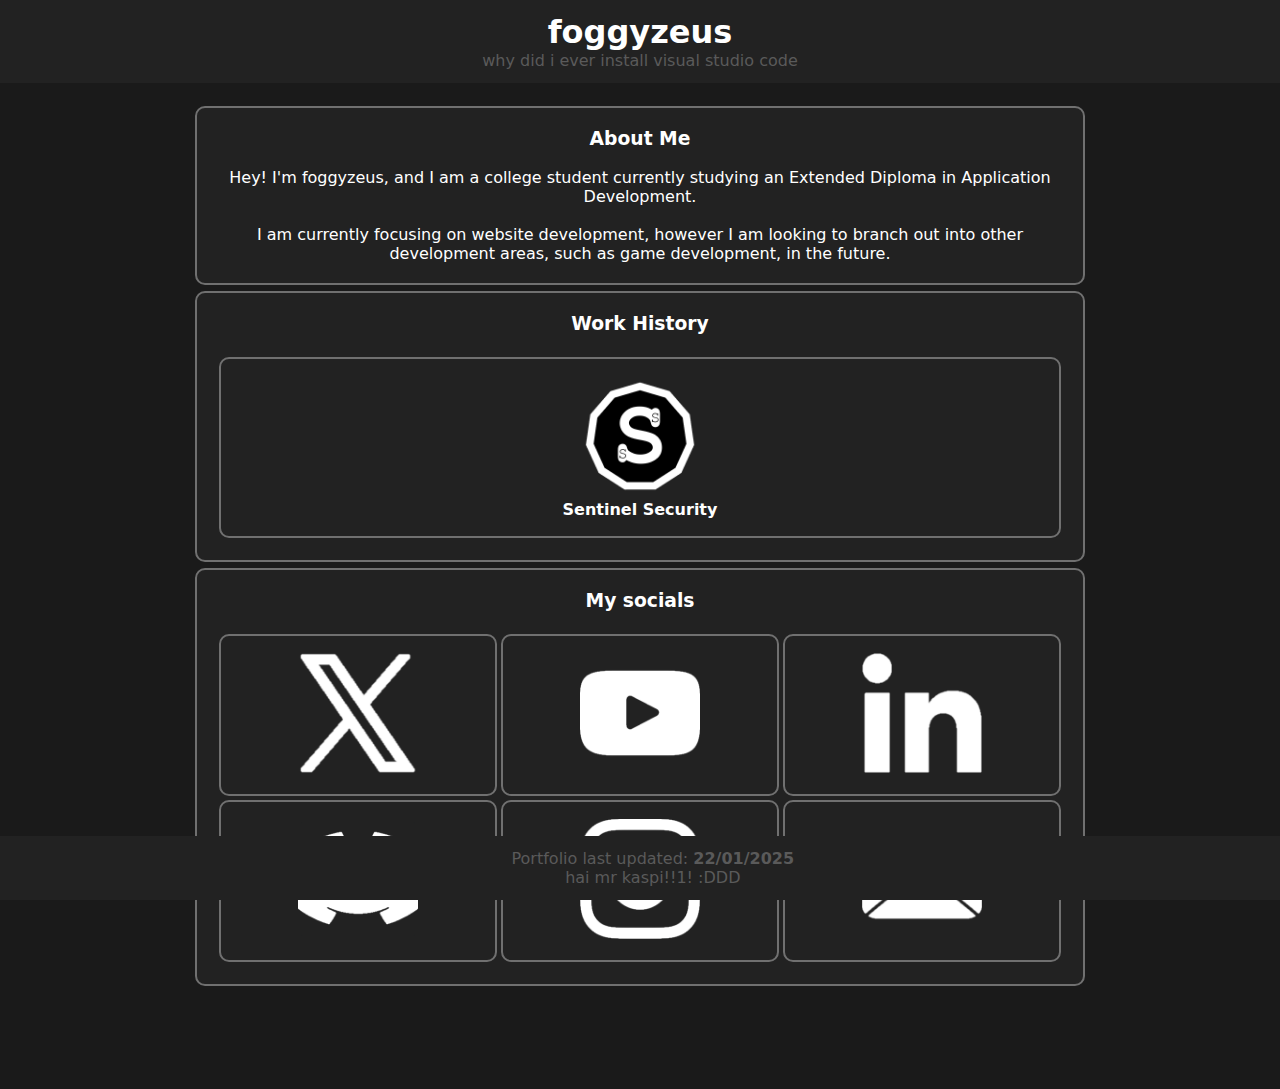
==== index.html @ 12165d02 "Merge branch 'main' of https://github.com/foggyzeus/foggyzeus.github.io" ====
<!DOCTYPE html>
<html lang="en">

<head>
  <meta charset="UTF-8" />
  <meta name="viewport" content="width=device-width, initial-scale=1.0" />
  <title>@foggyzeus - A portfolio</title>
  <link rel="stylesheet" href="/styles.css" />
  <link rel="icon" href="/media/me.png">
  <meta property="og:title" content="foggyzeus - a portfolio">
  <meta property="og:image" content="https://portfolio.foggyzeus.com/media/me.png">
  <meta property="og:type" content="article">
  <meta property="og:description" content="WHY DID I INSTALL AND OPEN VISUAL STUDIO CODE I REGRET IT SO MUCH THIS THING IS A GENUINE PAIN TO HUMANITY AND SHOULD BE SHOT AND KILLED IN THE STREET">
  <meta property="og:url" content="https://portfolio.foggyzeus.com">
  <meta property="og:header" content="why did i make this"

</head>

<body>
  <nav class="navBar">
    <h1>foggyzeus</h1>
    <p style="color: rgb(90, 90, 90);">
      why did i ever install visual studio code
    </p>
  </nav>

  <div class="break"></div>

  <div class="body">
    <div class="box">
      <h3>About Me</h3>
      <p>
        <br />Hey! I'm foggyzeus, and I am a college student currently
        studying an Extended Diploma in Application Development.<br /><br />I
        am currently focusing on website development, however I am looking to
        branch out into other development areas, such as game development, in
        the future.
      </p>
    </div>
    <!-- Work History -->
    <div class="box">
      <h3>Work History<br /><br /></h3>
      <div class="innerBox">
        <!-- Sentinel Security -->
        <div class="cardS">
          <a
            class="clickyLink" href="https://www.dysfunction.tech/example-site/">
          <img src="/media/SSSLogo.png" style="width: 15%; margin-left: auto; margin-right: auto" /><br /><b>Sentinel Security</b></a>
        </div>

        <!-- PlaceholderCard -->

        <!-- <div class="cardS">
            <a class="clickyLink"
            href="https://pluh!.com/foggyzeus" target="_blank">
            <img
              src="/media/pluh!.png"
              style="width: 50%; margin-left: auto; margin-right: auto"
            /><br /><b>pluh!</b></a
            >
          </div> -->
      </div>
    </div>
    <div class="box">
      <h3>My socials<br /><br /></h3>
      <div class="innerBox">
        <!-- Twitter -->
        <div class="cardS">
          <a class="clickyLink" href="https://x.com/foggyzeus" target="_blank">
            <img src="/media/twitter.png" style="width: 50%; margin-left: auto; margin-right: auto" /><br /></a>
        </div>
        <!-- YouTube -->
        <div class="cardS">
          <a class="clickyLink" href="https://youtube.com/@foggyzeus" target="_blank">
            <img src="/media/youtube.png"
              style="width: 50%; margin-left: auto; margin-right: auto" /><br /></a>
        </div>
        <!-- LinkedIn -->
        <div class="cardS">
          <a class="clickyLink" href="https://www.linkedin.com/in/james-parkhurst/" target="_blank">
            <img src="/media/linkedin.png"
              style="width: 50%; margin-left: auto; margin-right: auto" /><br /></a>
        </div>
      </div>
      <div class="innerBox">
        <!-- Discord -->
        <div class="cardS">
          <a class="clickyLink" href="https://discord.com/users/971800495259795496" target="_blank">
            <img src="/media/discord.png"
              style="width: 50%; margin-left: auto; margin-right: auto" /><br /></a>
        </div>
        <!-- Instagram -->
        <div class="cardS">
          <a class="clickyLink" href="https://instagram.com/foggyzeus" target="_blank">
            <img src="/media/insta.png"
              style="width: 50%; margin-left: auto; margin-right: auto" /><br /></a>
        </div>
        <!-- Email -->
        <div class="cardS">
          <a class="clickyLink" href="mailto:contact@foggyzeus.com" target="_blank">
            <img src="/media/email.png"
              style="width: 50%; margin-left: auto; margin-right: auto" /><br /></a>
        </div>
      </div>
    </div>
  </div>

  <div class="footerbreak"></div>

  <footer class="siteFooter">
    Portfolio last updated: <b>22/01/2025</b><br>hai mr kaspi!!1! :DDD
  </footer>
</body>

</html>
---- styles.css ----
* {
  margin: 0;
  font-family:system-ui, -apple-system, BlinkMacSystemFont, 'Segoe UI', Roboto, Oxygen, Ubuntu, Cantarell, 'Open Sans', 'Helvetica Neue', sans-serif;
}

a {
  text-decoration: none;
}

body {
  background-color: rgb(26, 26, 26);
  color: white;
}



.break {
  height: 20px;
}

.navBar {
  background-color: rgb(34, 34, 34);
  color: white;
  padding: 1%;
  text-align: center;
}

.body {
  margin-left: auto;
  margin-right: auto;
  display: flex;
  flex-wrap: wrap;
  width: 70%;
  box-sizing: border-box;
  align-items: center;
}

.box {
  color: white;
  width: 100%;
  margin: 3px;
  flex-grow: 1;
  text-align: center;
  border: rgb(112, 112, 112) solid 2px;
  border-radius: 10px;
  padding: 20px 20px;
  flex-direction: row;
  justify-content: center;
  background-color: rgb(34, 34, 34);
  transition: 0.25s;
}

.box:hover{
  transform:scale(1.01);
}

.innerBox {
  color: white;
  width: 100%;
  flex-grow: 1;
  text-align: center;
  border-radius: 10px;
  display: flex;
  flex-direction: row;
  justify-content: center;
  transition: 0.25s;
}

.cardS {
  color: white;
  width: 15%;
  margin: 2px;
  flex-grow: 1;
  text-align: center;
  border: rgb(112, 112, 112) solid 2px;
  border-radius: 10px;
  padding: 2% 2%;
  display: flex;
  flex-direction: column;
  justify-content:center;
  background-color: rgb(34, 34, 34);
  transition: 0.25s;
}

.cardS:hover{
  transform: scale(1.02);
  background-color: rgb(59, 59, 59);
}

.clickyLink {
  color: rgb(255, 255, 255);
  text-decoration: none;
  transition: 0.25s;
}

.clickyLink:hover {
  text-decoration: underline solid;
}

.siteFooter {
  position: fixed;
  text-decoration: none;
  bottom: 0;
  width: 100%;
  background-color: rgb(34, 34, 34);
  color: rgb(90, 90, 90);
  padding: 1%;
  text-align: center;
}

.footerLink{
  color: rgb(90, 90, 90);
  transition: 0.25s;
}

.footerLink:hover{
  color: rgb(153, 153, 153);
}

.footerbreak {
  height: 100px;
}
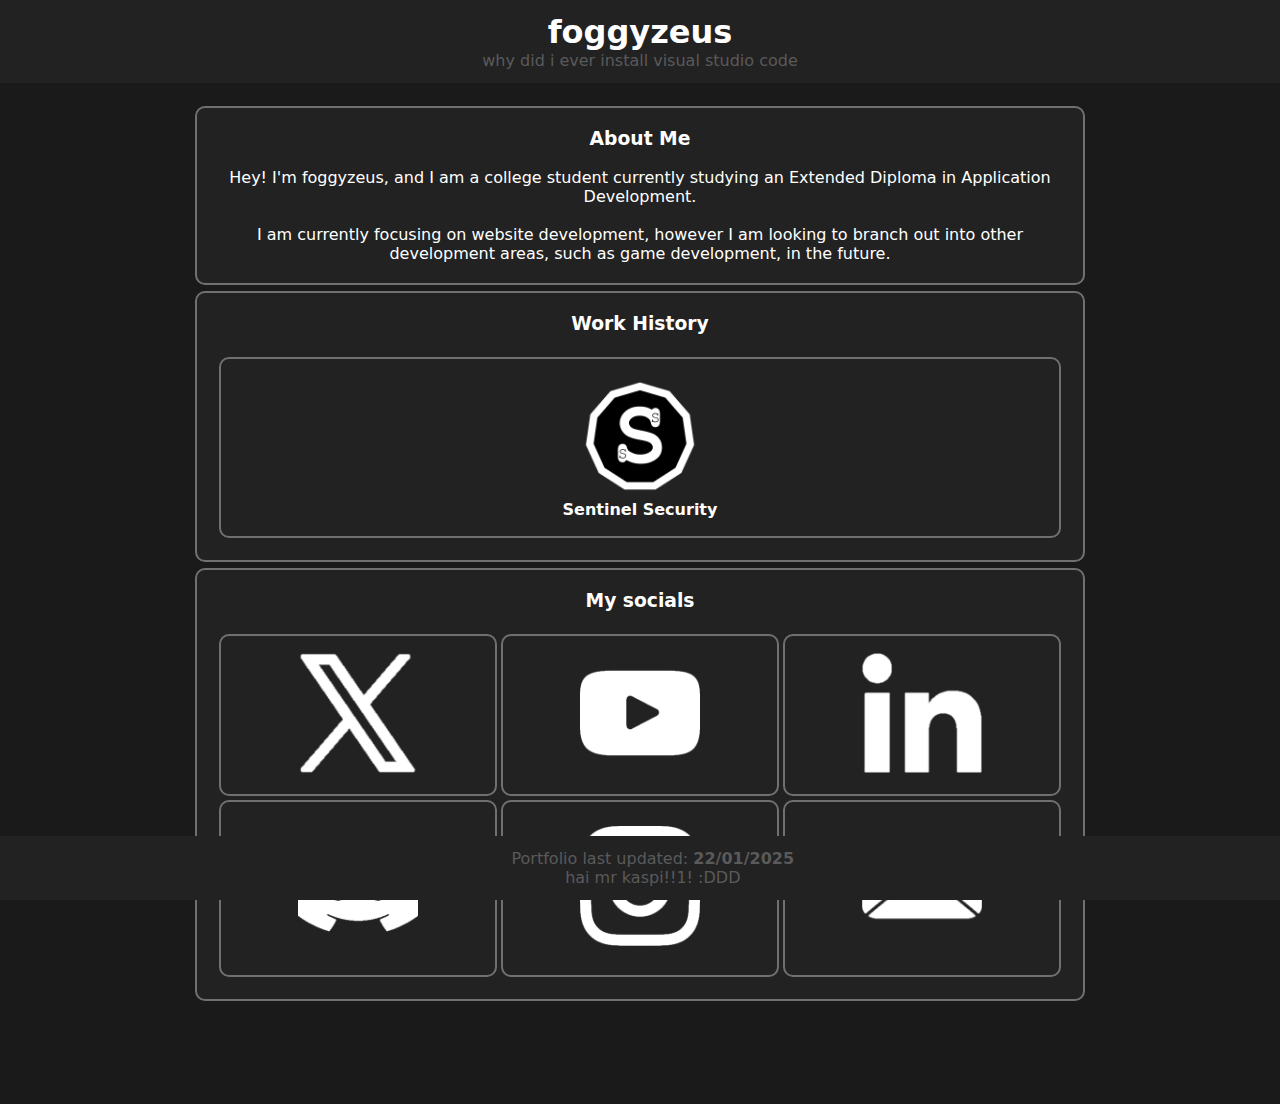
==== commit 46622211: "4edx4cuijm" ====
--- a/index.html
+++ b/index.html
@@ -97,7 +97,7 @@
         </div>
         <!-- Email -->
         <div class="cardS">
-          <a class="clickyLink" href="mailto:contact@foggyzeus.com" target="_blank">
+          <!-- <a class="clickyLink" href="mailto:contact@foggyzeus.com" target="_blank"> -->
             <img src="/media/email.png"
               style="width: 50%; margin-left: auto; margin-right: auto" /><br /></a>
         </div>
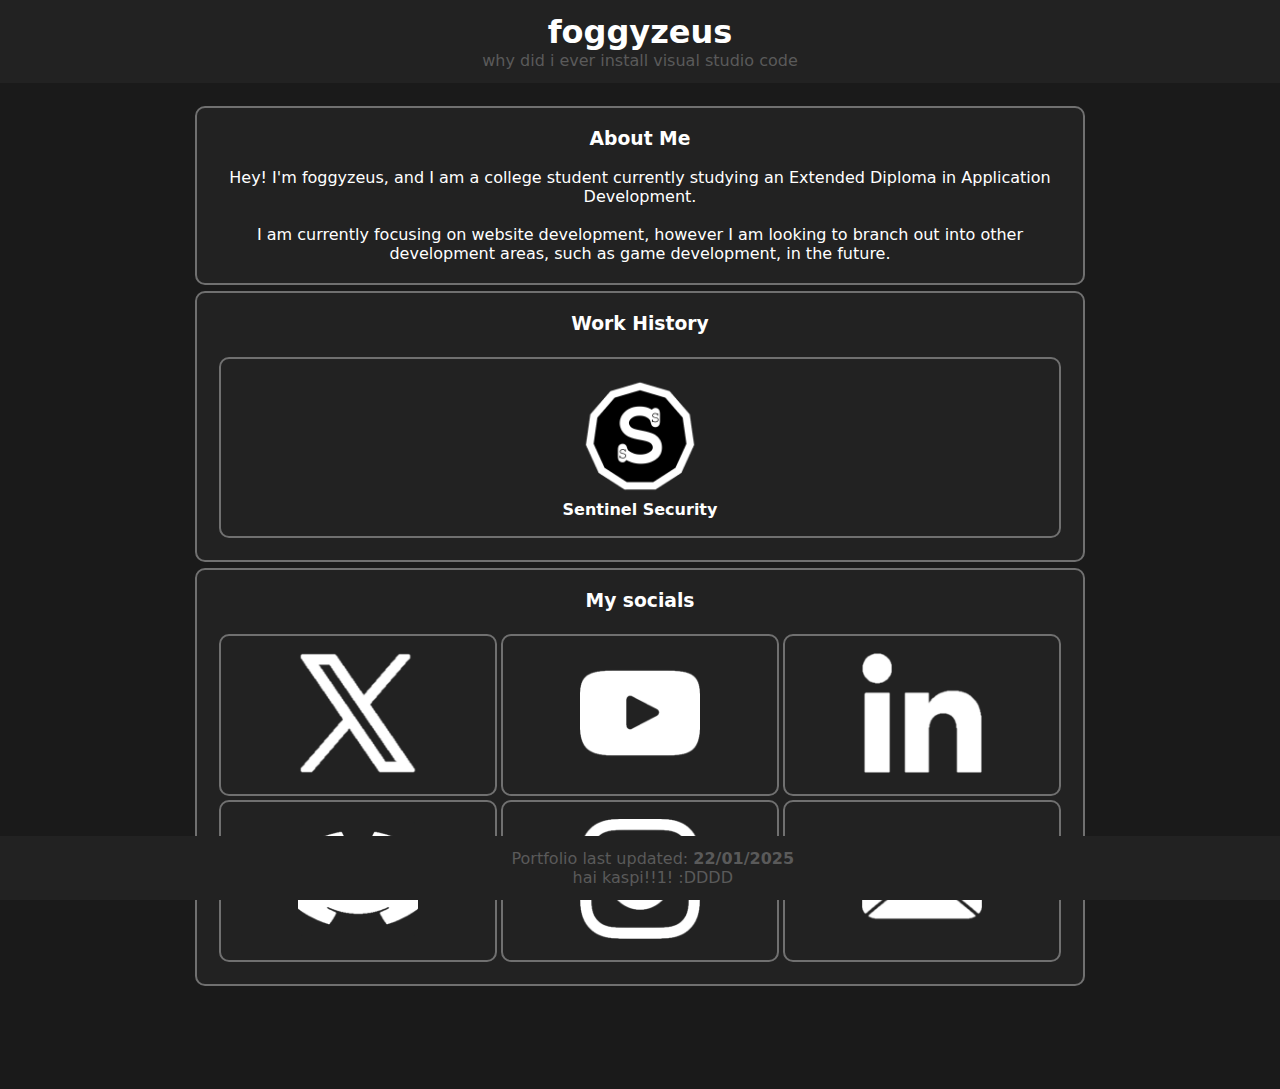
==== commit fedbd6ee: "dfxcgh jkl;" ====
--- a/index.html
+++ b/index.html
@@ -44,7 +44,7 @@
         <!-- Sentinel Security -->
         <div class="cardS">
           <a
-            class="clickyLink" href="https://www.dysfunction.tech/example-site/">
+            class="clickyLink" href="https://www.foggyzeus.com/example-site/">
           <img src="/media/SSSLogo.png" style="width: 15%; margin-left: auto; margin-right: auto" /><br /><b>Sentinel Security</b></a>
         </div>
 
@@ -97,7 +97,7 @@
         </div>
         <!-- Email -->
         <div class="cardS">
-          <!-- <a class="clickyLink" href="mailto:contact@foggyzeus.com" target="_blank"> -->
+          <a class="clickyLink" href="mailto:contact@foggyzeus.com" target="_blank">
             <img src="/media/email.png"
               style="width: 50%; margin-left: auto; margin-right: auto" /><br /></a>
         </div>
@@ -108,7 +108,7 @@
   <div class="footerbreak"></div>
 
   <footer class="siteFooter">
-    Portfolio last updated: <b>22/01/2025</b><br>hai mr kaspi!!1! :DDD
+    Portfolio last updated: <b>22/01/2025</b><br>hai kaspi!!1! :DDDD
   </footer>
 </body>
 
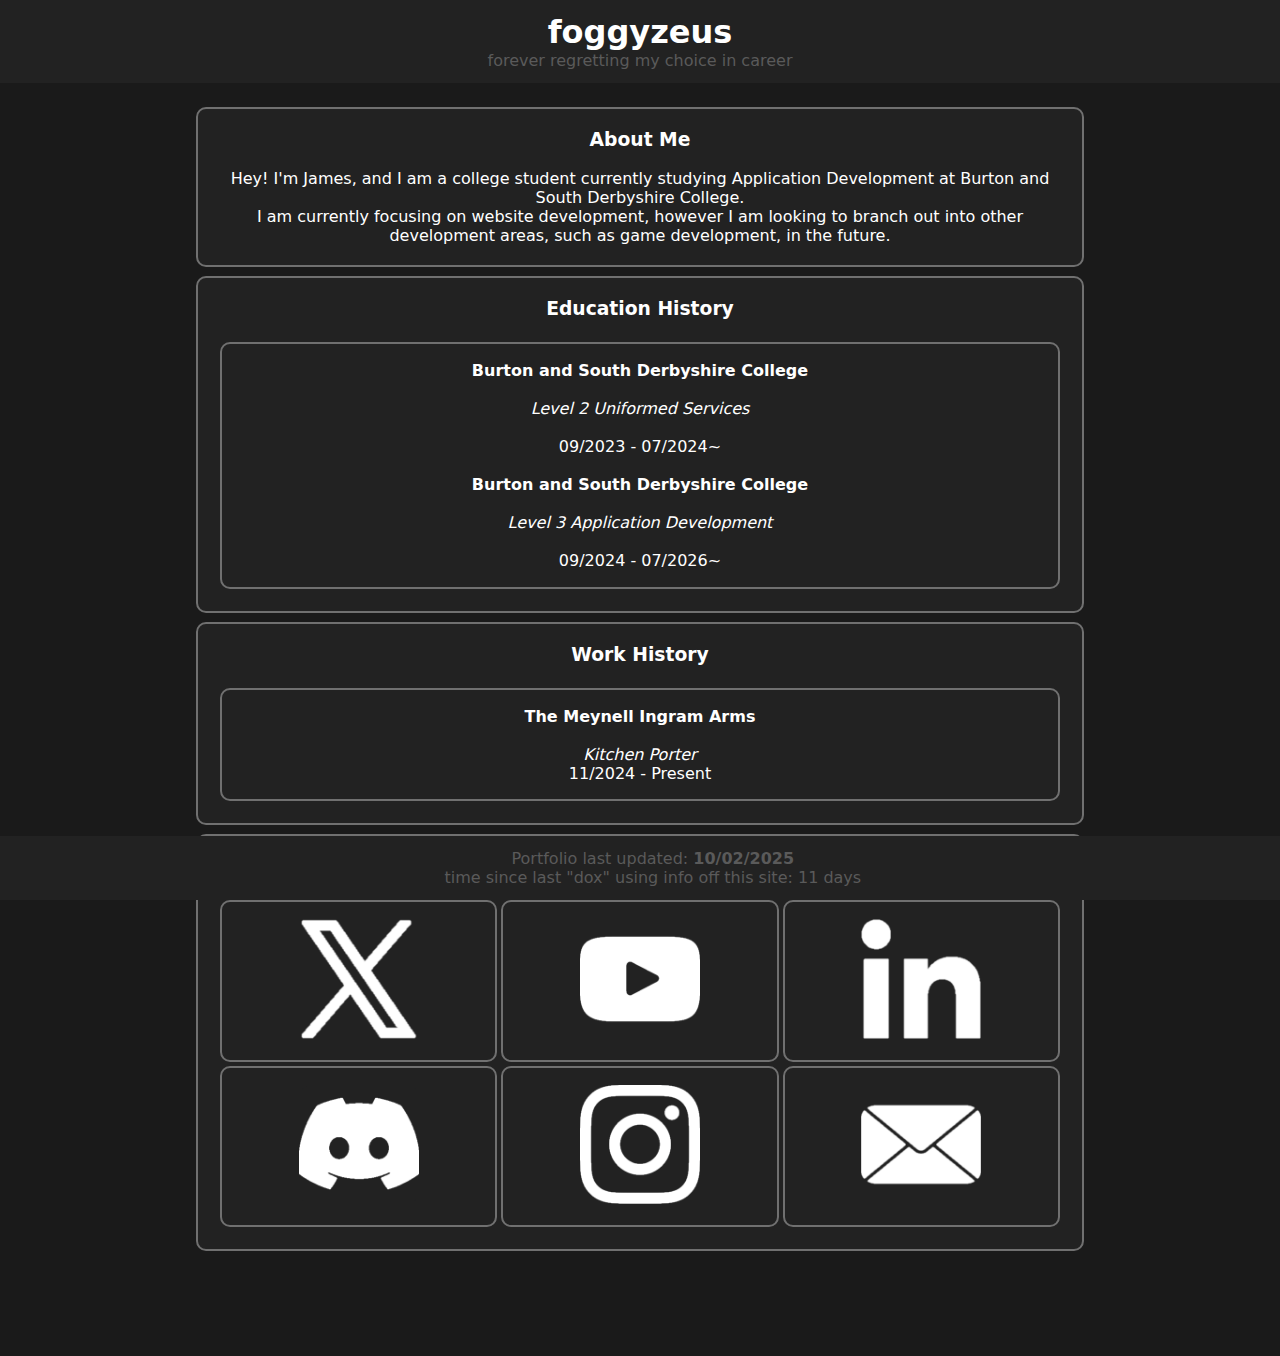
==== commit 9073c0e8: "nbhjgjhgjh" ====
--- a/index.html
+++ b/index.html
@@ -1,115 +1,155 @@
 <!DOCTYPE html>
 <html lang="en">
+  <head>
+    <meta charset="UTF-8" />
+    <meta name="viewport" content="width=device-width, initial-scale=1.0" />
+    <title>@foggyzeus - A portfolio</title>
+    <link rel="stylesheet" href="/styles.css" />
+    <link rel="icon" href="/media/me.png" />
+    <meta property="og:title" content="foggyzeus - a portfolio" />
+    <meta
+      property="og:image"
+      content="https://portfolio.foggyzeus.com/media/me.png"
+    />
+    <meta property="og:type" content="article" />
+    <meta
+      property="og:description"
+      content="WHY DID I INSTALL AND OPEN VISUAL STUDIO CODE I REGRET IT SO MUCH THIS THING IS A GENUINE PAIN TO HUMANITY AND SHOULD BE SHOT AND KILLED IN THE STREET"
+    />
+    <meta property="og:url" content="https://portfolio.foggyzeus.com" />
+    <meta property="og:header" content="why did i make this" />
+  </head>
 
-<head>
-  <meta charset="UTF-8" />
-  <meta name="viewport" content="width=device-width, initial-scale=1.0" />
-  <title>@foggyzeus - A portfolio</title>
-  <link rel="stylesheet" href="/styles.css" />
-  <link rel="icon" href="/media/me.png">
-  <meta property="og:title" content="foggyzeus - a portfolio">
-  <meta property="og:image" content="https://portfolio.foggyzeus.com/media/me.png">
-  <meta property="og:type" content="article">
-  <meta property="og:description" content="WHY DID I INSTALL AND OPEN VISUAL STUDIO CODE I REGRET IT SO MUCH THIS THING IS A GENUINE PAIN TO HUMANITY AND SHOULD BE SHOT AND KILLED IN THE STREET">
-  <meta property="og:url" content="https://portfolio.foggyzeus.com">
-  <meta property="og:header" content="why did i make this"
+  <body>
+    <nav class="navBar">
+      <h1>foggyzeus</h1>
+      <p style="color: rgb(90, 90, 90)">
+        forever regretting my choice in career
+      </p>
+    </nav>
 
-</head>
+    <div class="break"></div>
 
-<body>
-  <nav class="navBar">
-    <h1>foggyzeus</h1>
-    <p style="color: rgb(90, 90, 90);">
-      why did i ever install visual studio code
-    </p>
-  </nav>
-
-  <div class="break"></div>
-
-  <div class="body">
-    <div class="box">
-      <h3>About Me</h3>
-      <p>
-        <br />Hey! I'm foggyzeus, and I am a college student currently
-        studying an Extended Diploma in Application Development.<br /><br />I
-        am currently focusing on website development, however I am looking to
-        branch out into other development areas, such as game development, in
-        the future.
-      </p>
-    </div>
-    <!-- Work History -->
-    <div class="box">
-      <h3>Work History<br /><br /></h3>
-      <div class="innerBox">
-        <!-- Sentinel Security -->
-        <div class="cardS">
-          <a
-            class="clickyLink" href="https://www.foggyzeus.com/example-site/">
-          <img src="/media/SSSLogo.png" style="width: 15%; margin-left: auto; margin-right: auto" /><br /><b>Sentinel Security</b></a>
-        </div>
-
-        <!-- PlaceholderCard -->
-
-        <!-- <div class="cardS">
-            <a class="clickyLink"
-            href="https://pluh!.com/foggyzeus" target="_blank">
-            <img
-              src="/media/pluh!.png"
-              style="width: 50%; margin-left: auto; margin-right: auto"
-            /><br /><b>pluh!</b></a
-            >
-          </div> -->
+    <div class="body">
+      <div class="box">
+        <h3>About Me</h3>
+        <p>
+          <br />Hey! I'm James, and I am a college student currently studying
+          Application Development at Burton and South Derbyshire College.
+          <br />I am currently focusing on website development, however I am
+          looking to branch out into other development areas, such as game
+          development, in the future.
+        </p>
       </div>
-    </div>
-    <div class="box">
-      <h3>My socials<br /><br /></h3>
-      <div class="innerBox">
-        <!-- Twitter -->
-        <div class="cardS">
-          <a class="clickyLink" href="https://x.com/foggyzeus" target="_blank">
-            <img src="/media/twitter.png" style="width: 50%; margin-left: auto; margin-right: auto" /><br /></a>
-        </div>
-        <!-- YouTube -->
-        <div class="cardS">
-          <a class="clickyLink" href="https://youtube.com/@foggyzeus" target="_blank">
-            <img src="/media/youtube.png"
-              style="width: 50%; margin-left: auto; margin-right: auto" /><br /></a>
-        </div>
-        <!-- LinkedIn -->
-        <div class="cardS">
-          <a class="clickyLink" href="https://www.linkedin.com/in/james-parkhurst/" target="_blank">
-            <img src="/media/linkedin.png"
-              style="width: 50%; margin-left: auto; margin-right: auto" /><br /></a>
+      <!-- Work History -->
+      <div class="box">
+        <h3>Education History<br /><br /></h3>
+        <div class="innerBox">
+          <div class="cardS">
+            <b>Burton and South Derbyshire College</b><br /><i
+              >Level 2 Uniformed Services</i
+            ><br />09/2023 - 07/2024~ <br /><br /><b
+              >Burton and South Derbyshire College</b
+            ><br /><i>Level 3 Application Development</i><br />09/2024 -
+            07/2026~
+          </div>
         </div>
       </div>
-      <div class="innerBox">
-        <!-- Discord -->
-        <div class="cardS">
-          <a class="clickyLink" href="https://discord.com/users/971800495259795496" target="_blank">
-            <img src="/media/discord.png"
-              style="width: 50%; margin-left: auto; margin-right: auto" /><br /></a>
+      <div class="box">
+        <h3>Work History<br /><br /></h3>
+        <div class="innerBox">
+          <div class="cardS">
+            <b>The Meynell Ingram Arms</b><br /><i>Kitchen Porter<br /></i
+            >11/2024 - Present
+          </div>
         </div>
-        <!-- Instagram -->
-        <div class="cardS">
-          <a class="clickyLink" href="https://instagram.com/foggyzeus" target="_blank">
-            <img src="/media/insta.png"
-              style="width: 50%; margin-left: auto; margin-right: auto" /><br /></a>
+      </div>
+      <div class="box">
+        <h3>My socials<br /><br /></h3>
+        <div class="innerBox">
+          <!-- Twitter -->
+          <div class="cardS">
+            <a
+              class="clickyLink"
+              href="https://x.com/foggyzeus"
+              target="_blank"
+            >
+              <img
+                src="/media/twitter.png"
+                style="width: 50%; margin-left: auto; margin-right: auto" /><br
+            /></a>
+          </div>
+          <!-- YouTube -->
+          <div class="cardS">
+            <a
+              class="clickyLink"
+              href="https://youtube.com/@foggyzeus"
+              target="_blank"
+            >
+              <img
+                src="/media/youtube.png"
+                style="width: 50%; margin-left: auto; margin-right: auto" /><br
+            /></a>
+          </div>
+          <!-- LinkedIn -->
+          <div class="cardS">
+            <a
+              class="clickyLink"
+              href="https://www.linkedin.com/in/james-parkhurst/"
+              target="_blank"
+            >
+              <img
+                src="/media/linkedin.png"
+                style="width: 50%; margin-left: auto; margin-right: auto" /><br
+            /></a>
+          </div>
         </div>
-        <!-- Email -->
-        <div class="cardS">
-          <a class="clickyLink" href="mailto:contact@foggyzeus.com" target="_blank">
-            <img src="/media/email.png"
-              style="width: 50%; margin-left: auto; margin-right: auto" /><br /></a>
+        <div class="innerBox">
+          <!-- Discord -->
+          <div class="cardS">
+            <a
+              class="clickyLink"
+              href="https://discord.com/users/971800495259795496"
+              target="_blank"
+            >
+              <img
+                src="/media/discord.png"
+                style="width: 50%; margin-left: auto; margin-right: auto" /><br
+            /></a>
+          </div>
+          <!-- Instagram -->
+          <div class="cardS">
+            <a
+              class="clickyLink"
+              href="https://instagram.com/foggyzeus"
+              target="_blank"
+            >
+              <img
+                src="/media/insta.png"
+                style="width: 50%; margin-left: auto; margin-right: auto" /><br
+            /></a>
+          </div>
+          <!-- Email -->
+          <div class="cardS">
+            <a
+              class="clickyLink"
+              href="mailto:contact@foggyzeus.com"
+              target="_blank"
+            >
+              <img
+                src="/media/email.png"
+                style="width: 50%; margin-left: auto; margin-right: auto" /><br
+            /></a>
+          </div>
         </div>
       </div>
     </div>
-  </div>
 
-  <div class="footerbreak"></div>
+    <div class="footerbreak"></div>
 
-  <footer class="siteFooter">
-    Portfolio last updated: <b>22/01/2025</b><br>hai kaspi!!1! :DDDD
-  </footer>
-</body>
-
-</html>+    <footer class="siteFooter">
+      Portfolio last updated: <b>10/02/2025</b><br />time since last "dox" using
+      info off this site: 11 days
+    </footer>
+  </body>
+</html>
--- a/styles.css
+++ b/styles.css
@@ -7,12 +7,15 @@
   text-decoration: none;
 }
 
+
 body {
   background-color: rgb(26, 26, 26);
   color: white;
 }
 
-
+ul{
+  list-style: none;
+}
 
 .break {
   height: 20px;
@@ -38,8 +41,7 @@
 .box {
   color: white;
   width: 100%;
-  margin: 3px;
-  flex-grow: 1;
+  margin: 0.5%;
   text-align: center;
   border: rgb(112, 112, 112) solid 2px;
   border-radius: 10px;
@@ -50,6 +52,7 @@
   transition: 0.25s;
 }
 
+
 .box:hover{
   transform:scale(1.01);
 }
@@ -57,7 +60,6 @@
 .innerBox {
   color: white;
   width: 100%;
-  flex-grow: 1;
   text-align: center;
   border-radius: 10px;
   display: flex;
@@ -68,7 +70,6 @@
 
 .cardS {
   color: white;
-  width: 15%;
   margin: 2px;
   flex-grow: 1;
   text-align: center;
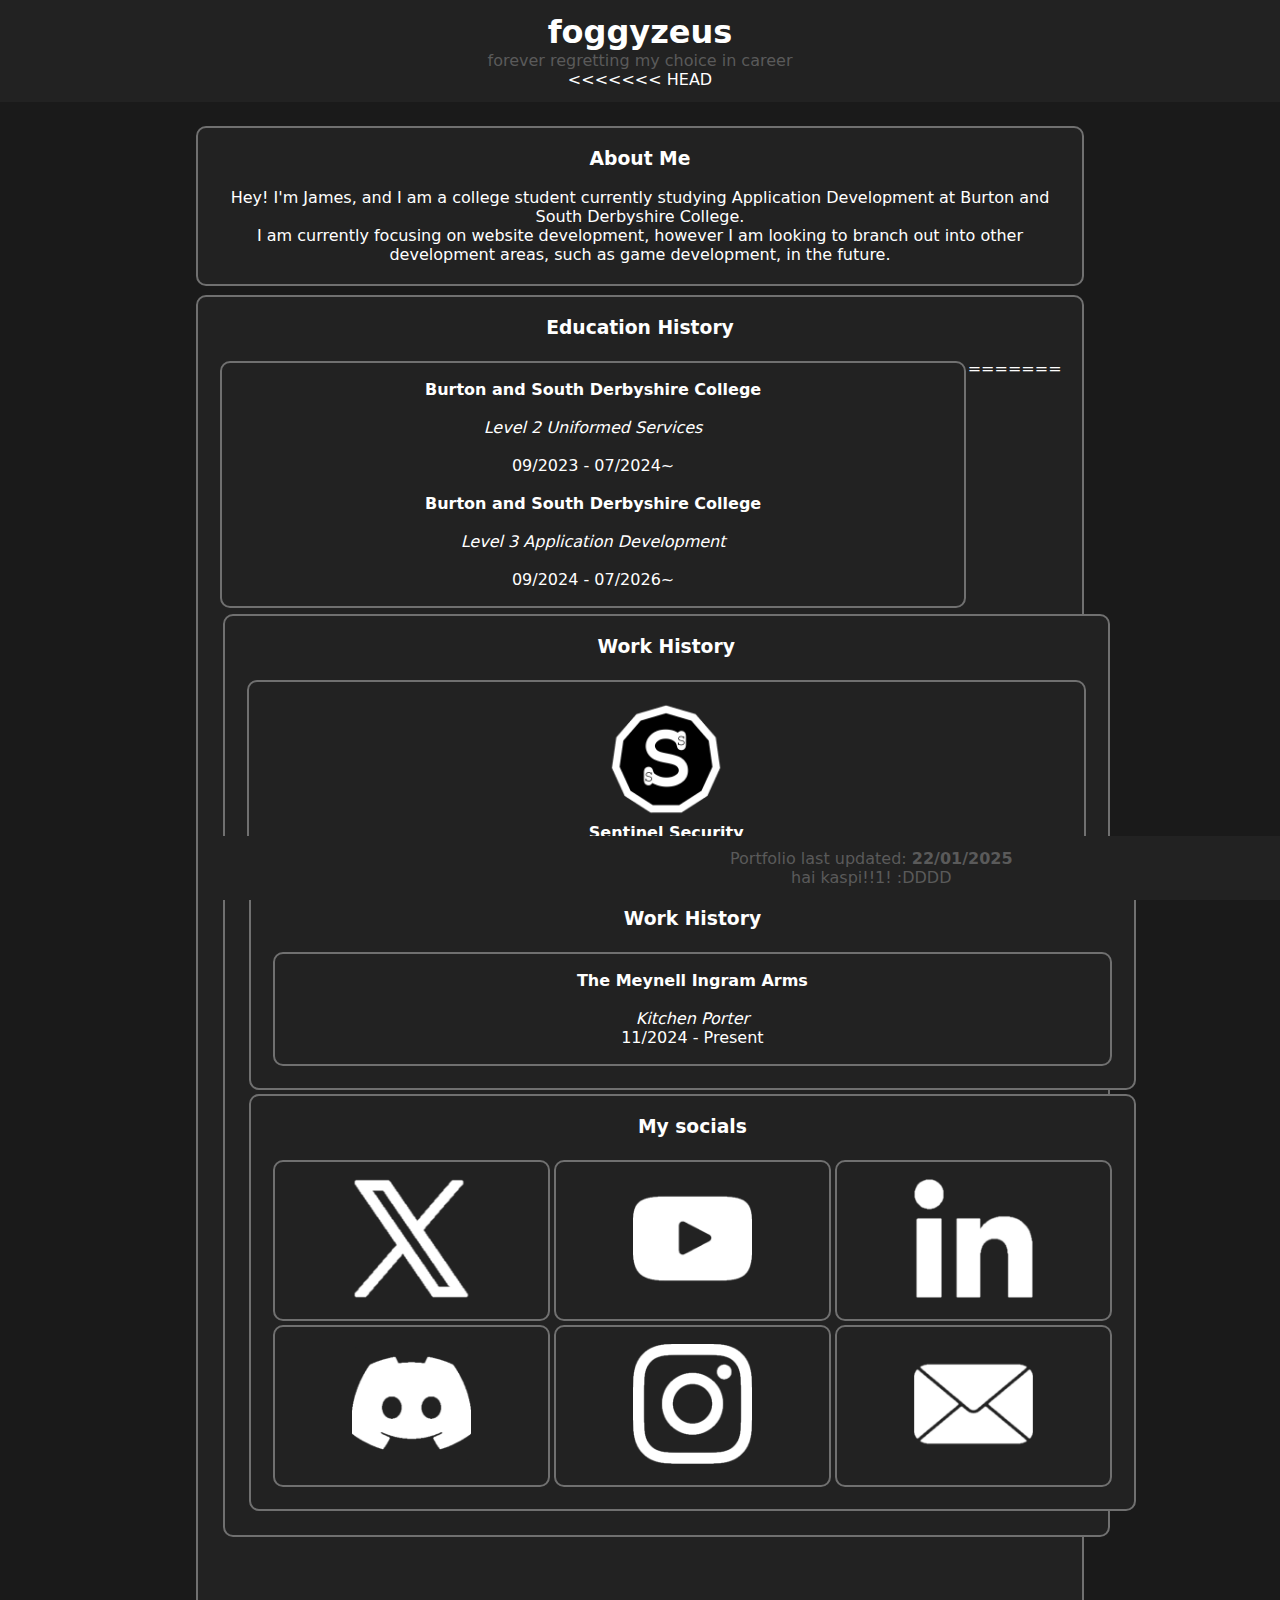
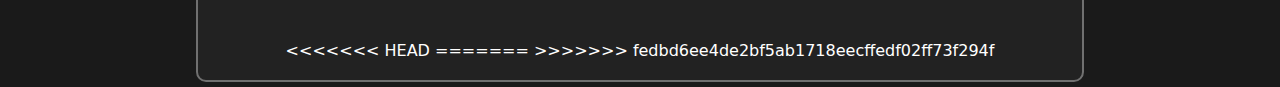
==== commit 5036b21d: "Merge branch 'main' of https://github.com/foggyzeus/foggyzeus.github.io" ====
--- a/index.html
+++ b/index.html
@@ -26,6 +26,7 @@
       <p style="color: rgb(90, 90, 90)">
         forever regretting my choice in career
       </p>
+<<<<<<< HEAD
     </nav>
 
     <div class="break"></div>
@@ -53,6 +54,18 @@
             ><br /><i>Level 3 Application Development</i><br />09/2024 -
             07/2026~
           </div>
+=======
+    </div>
+    <!-- Work History -->
+    <div class="box">
+      <h3>Work History<br /><br /></h3>
+      <div class="innerBox">
+        <!-- Sentinel Security -->
+        <div class="cardS">
+          <a
+            class="clickyLink" href="https://www.foggyzeus.com/example-site/">
+          <img src="/media/SSSLogo.png" style="width: 15%; margin-left: auto; margin-right: auto" /><br /><b>Sentinel Security</b></a>
+>>>>>>> fedbd6ee4de2bf5ab1718eecffedf02ff73f294f
         </div>
       </div>
       <div class="box">
@@ -147,9 +160,18 @@
 
     <div class="footerbreak"></div>
 
+<<<<<<< HEAD
     <footer class="siteFooter">
       Portfolio last updated: <b>10/02/2025</b><br />time since last "dox" using
       info off this site: 11 days
     </footer>
   </body>
 </html>
+=======
+  <footer class="siteFooter">
+    Portfolio last updated: <b>22/01/2025</b><br>hai kaspi!!1! :DDDD
+  </footer>
+</body>
+
+</html>
+>>>>>>> fedbd6ee4de2bf5ab1718eecffedf02ff73f294f
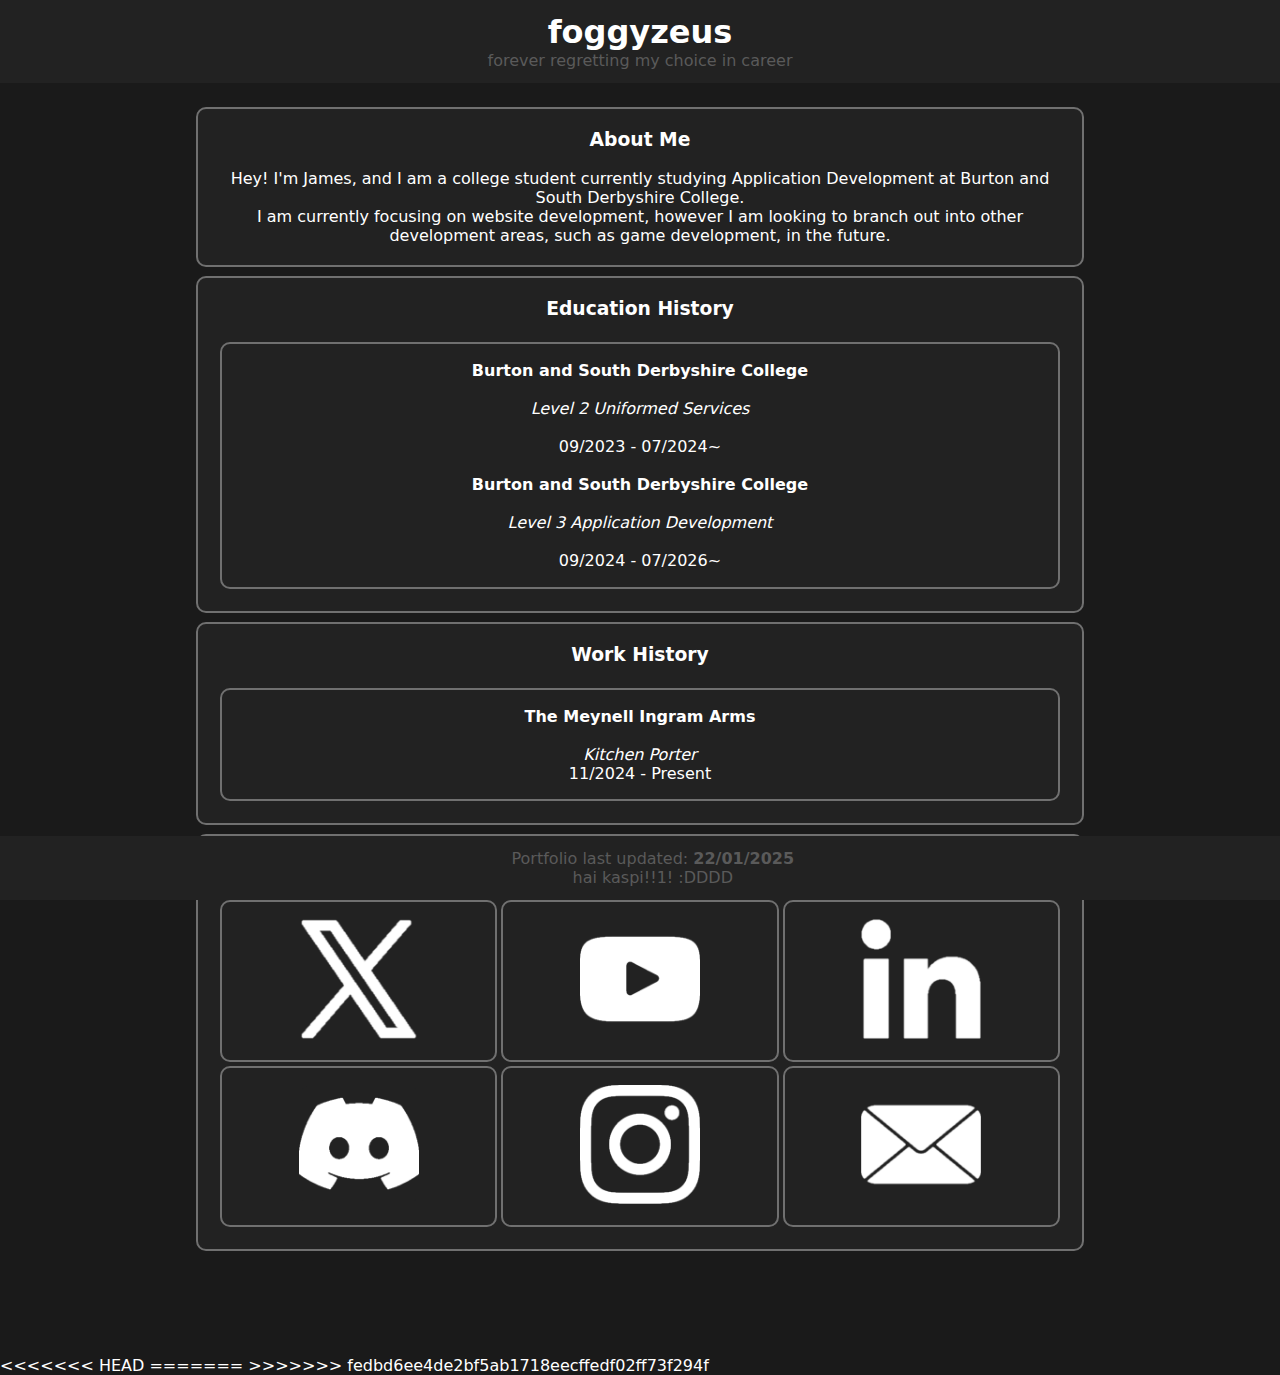
==== commit 22acbd20: "dsa" ====
--- a/index.html
+++ b/index.html
@@ -26,7 +26,6 @@
       <p style="color: rgb(90, 90, 90)">
         forever regretting my choice in career
       </p>
-<<<<<<< HEAD
     </nav>
 
     <div class="break"></div>
@@ -54,18 +53,6 @@
             ><br /><i>Level 3 Application Development</i><br />09/2024 -
             07/2026~
           </div>
-=======
-    </div>
-    <!-- Work History -->
-    <div class="box">
-      <h3>Work History<br /><br /></h3>
-      <div class="innerBox">
-        <!-- Sentinel Security -->
-        <div class="cardS">
-          <a
-            class="clickyLink" href="https://www.foggyzeus.com/example-site/">
-          <img src="/media/SSSLogo.png" style="width: 15%; margin-left: auto; margin-right: auto" /><br /><b>Sentinel Security</b></a>
->>>>>>> fedbd6ee4de2bf5ab1718eecffedf02ff73f294f
         </div>
       </div>
       <div class="box">
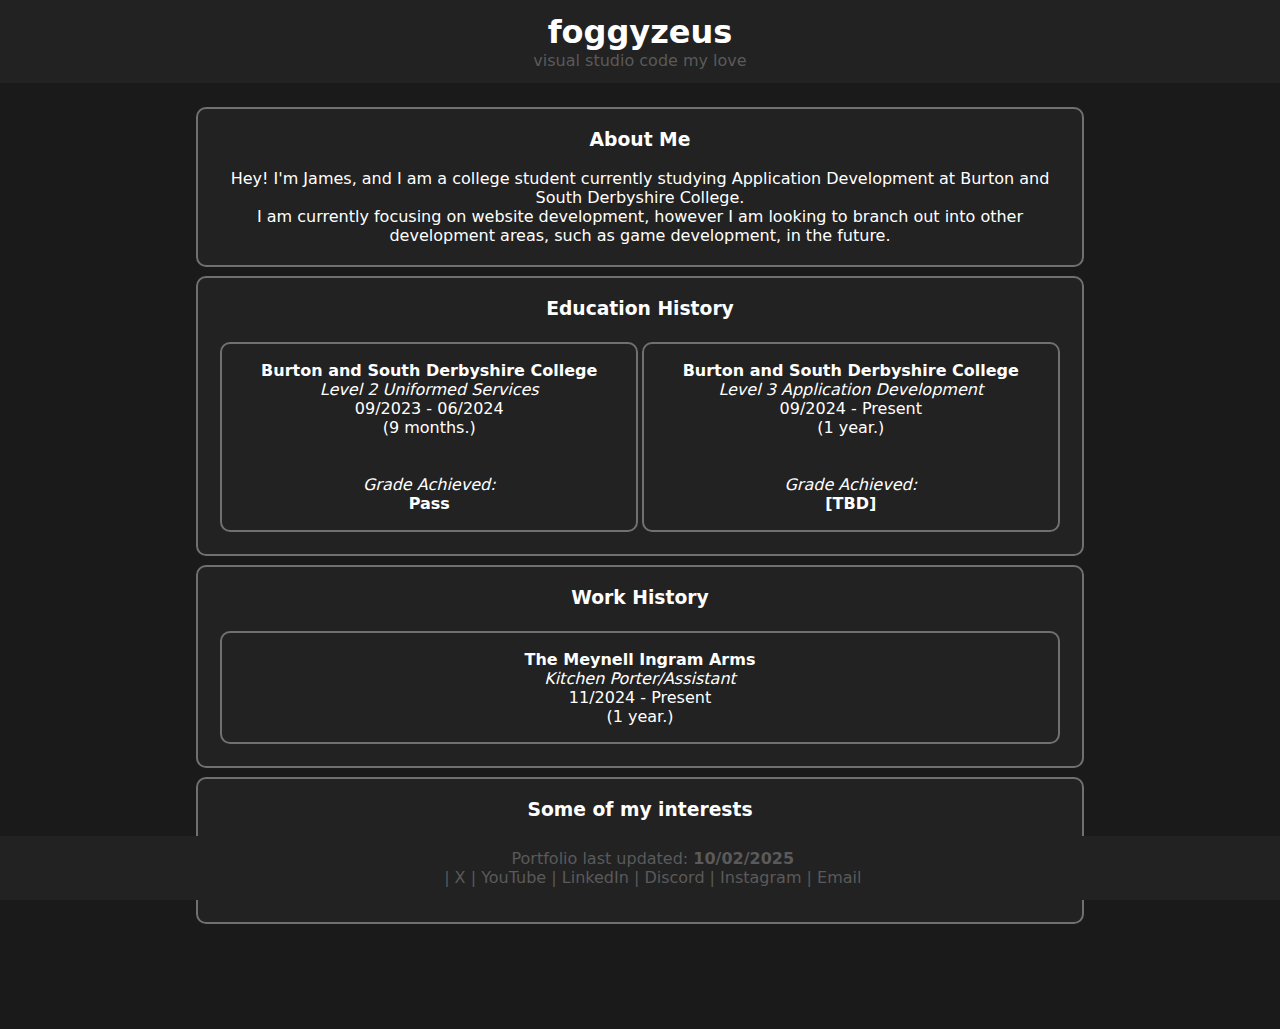
==== commit 86b2f321: "xdfghj" ====
--- a/index.html
+++ b/index.html
@@ -23,9 +23,7 @@
   <body>
     <nav class="navBar">
       <h1>foggyzeus</h1>
-      <p style="color: rgb(90, 90, 90)">
-        forever regretting my choice in career
-      </p>
+      <p style="color: rgb(90, 90, 90)">visual studio code my love</p>
     </nav>
 
     <div class="break"></div>
@@ -46,12 +44,14 @@
         <h3>Education History<br /><br /></h3>
         <div class="innerBox">
           <div class="cardS">
-            <b>Burton and South Derbyshire College</b><br /><i
-              >Level 2 Uniformed Services</i
-            ><br />09/2023 - 07/2024~ <br /><br /><b
-              >Burton and South Derbyshire College</b
-            ><br /><i>Level 3 Application Development</i><br />09/2024 -
-            07/2026~
+            <b>Burton and South Derbyshire College</b
+            ><i>Level 2 Uniformed Services</i>09/2023 - 06/2024<a id="college1TimeText">d</a><br /><br /><i
+              >Grade Achieved: </i
+            ><b>Pass</b>
+          </div>
+          <div class="cardS">
+            <b>Burton and South Derbyshire College</b
+            ><i>Level 3 Application Development</i>09/2024 - Present<a id="college2TimeText">d</a><br /><br /><i>Grade Achieved: </i><b>[TBD]</b>
           </div>
         </div>
       </div>
@@ -59,106 +59,47 @@
         <h3>Work History<br /><br /></h3>
         <div class="innerBox">
           <div class="cardS">
-            <b>The Meynell Ingram Arms</b><br /><i>Kitchen Porter<br /></i
-            >11/2024 - Present
+            <b>The Meynell Ingram Arms</b
+            ><i>Kitchen Porter/Assistant<br /></i>11/2024 - Present<a
+              id="meynellTimeText"
+              >d</a
+            >
           </div>
         </div>
       </div>
       <div class="box">
-        <h3>My socials<br /><br /></h3>
+        <h3>Some of my interests<br /><br /></h3>
         <div class="innerBox">
-          <!-- Twitter -->
-          <div class="cardS">
-            <a
-              class="clickyLink"
-              href="https://x.com/foggyzeus"
-              target="_blank"
-            >
-              <img
-                src="/media/twitter.png"
-                style="width: 50%; margin-left: auto; margin-right: auto" /><br
-            /></a>
-          </div>
-          <!-- YouTube -->
-          <div class="cardS">
-            <a
-              class="clickyLink"
-              href="https://youtube.com/@foggyzeus"
-              target="_blank"
-            >
-              <img
-                src="/media/youtube.png"
-                style="width: 50%; margin-left: auto; margin-right: auto" /><br
-            /></a>
-          </div>
-          <!-- LinkedIn -->
-          <div class="cardS">
-            <a
-              class="clickyLink"
-              href="https://www.linkedin.com/in/james-parkhurst/"
-              target="_blank"
-            >
-              <img
-                src="/media/linkedin.png"
-                style="width: 50%; margin-left: auto; margin-right: auto" /><br
-            /></a>
-          </div>
-        </div>
-        <div class="innerBox">
-          <!-- Discord -->
-          <div class="cardS">
-            <a
-              class="clickyLink"
-              href="https://discord.com/users/971800495259795496"
-              target="_blank"
-            >
-              <img
-                src="/media/discord.png"
-                style="width: 50%; margin-left: auto; margin-right: auto" /><br
-            /></a>
-          </div>
-          <!-- Instagram -->
-          <div class="cardS">
-            <a
-              class="clickyLink"
-              href="https://instagram.com/foggyzeus"
-              target="_blank"
-            >
-              <img
-                src="/media/insta.png"
-                style="width: 50%; margin-left: auto; margin-right: auto" /><br
-            /></a>
-          </div>
-          <!-- Email -->
-          <div class="cardS">
-            <a
-              class="clickyLink"
-              href="mailto:contact@foggyzeus.com"
-              target="_blank"
-            >
-              <img
-                src="/media/email.png"
-                style="width: 50%; margin-left: auto; margin-right: auto" /><br
-            /></a>
-          </div>
+          <div class="cardS">Airsoft!</div>
+          <div class="cardS">Development!</div>
+          <div class="cardS">That's pretty much it, I'm pretty boring.</div>
         </div>
       </div>
+
+      <div class="footerbreak"></div>
+      <footer class="siteFooter">
+        Portfolio last updated: <b>10/02/2025</b><br />
+        | <a class="footerLink" href="https://x.com/foggyzeus">X</a> |
+        <a class="footerLink" href="https://youtube.com/@foggyzeus">YouTube</a>
+        |
+        <a
+          class="footerLink"
+          href="https://www.linkedin.com/in/james-parkhurst/"
+          >LinkedIn</a
+        >
+        |
+        <a
+          class="footerLink"
+          href="https://discord.com/users/971800495259795496"
+          >Discord</a
+        >
+        |
+        <a class="footerLink" href="https://instagram.com/foggyzeus"
+          >Instagram</a
+        >
+        | <a class="footerLink" href="mailto:contact@foggyzeus.com">Email</a>
+      </footer>
     </div>
-
-    <div class="footerbreak"></div>
-
-<<<<<<< HEAD
-    <footer class="siteFooter">
-      Portfolio last updated: <b>10/02/2025</b><br />time since last "dox" using
-      info off this site: 11 days
-    </footer>
   </body>
+  <script src="./app.js"></script>
 </html>
-=======
-  <footer class="siteFooter">
-    Portfolio last updated: <b>22/01/2025</b><br>hai kaspi!!1! :DDDD
-  </footer>
-</body>
-
-</html>
->>>>>>> fedbd6ee4de2bf5ab1718eecffedf02ff73f294f
--- a/styles.css
+++ b/styles.css
@@ -63,6 +63,7 @@
   text-align: center;
   border-radius: 10px;
   display: flex;
+  flex-wrap: wrap;
   flex-direction: row;
   justify-content: center;
   transition: 0.25s;
@@ -71,12 +72,15 @@
 .cardS {
   color: white;
   margin: 2px;
-  flex-grow: 1;
   text-align: center;
   border: rgb(112, 112, 112) solid 2px;
   border-radius: 10px;
-  padding: 2% 2%;
+  padding-top: 2%;
+  padding-bottom: 2%;
+  /* padding: 2% 2%; */
   display: flex;
+  flex-grow: 1;
+  /* flex-basis:; */
   flex-direction: column;
   justify-content:center;
   background-color: rgb(34, 34, 34);
@@ -102,11 +106,23 @@
   position: fixed;
   text-decoration: none;
   bottom: 0;
+  left: 0;
   width: 100%;
   background-color: rgb(34, 34, 34);
   color: rgb(90, 90, 90);
   padding: 1%;
   text-align: center;
+}
+
+.dimgctnr{
+  display: flex;
+}
+
+.dimg{
+  width: 5%;
+  flex: 1;
+  object-fit: cover;
+  margin: 5px;
 }
 
 .footerLink{
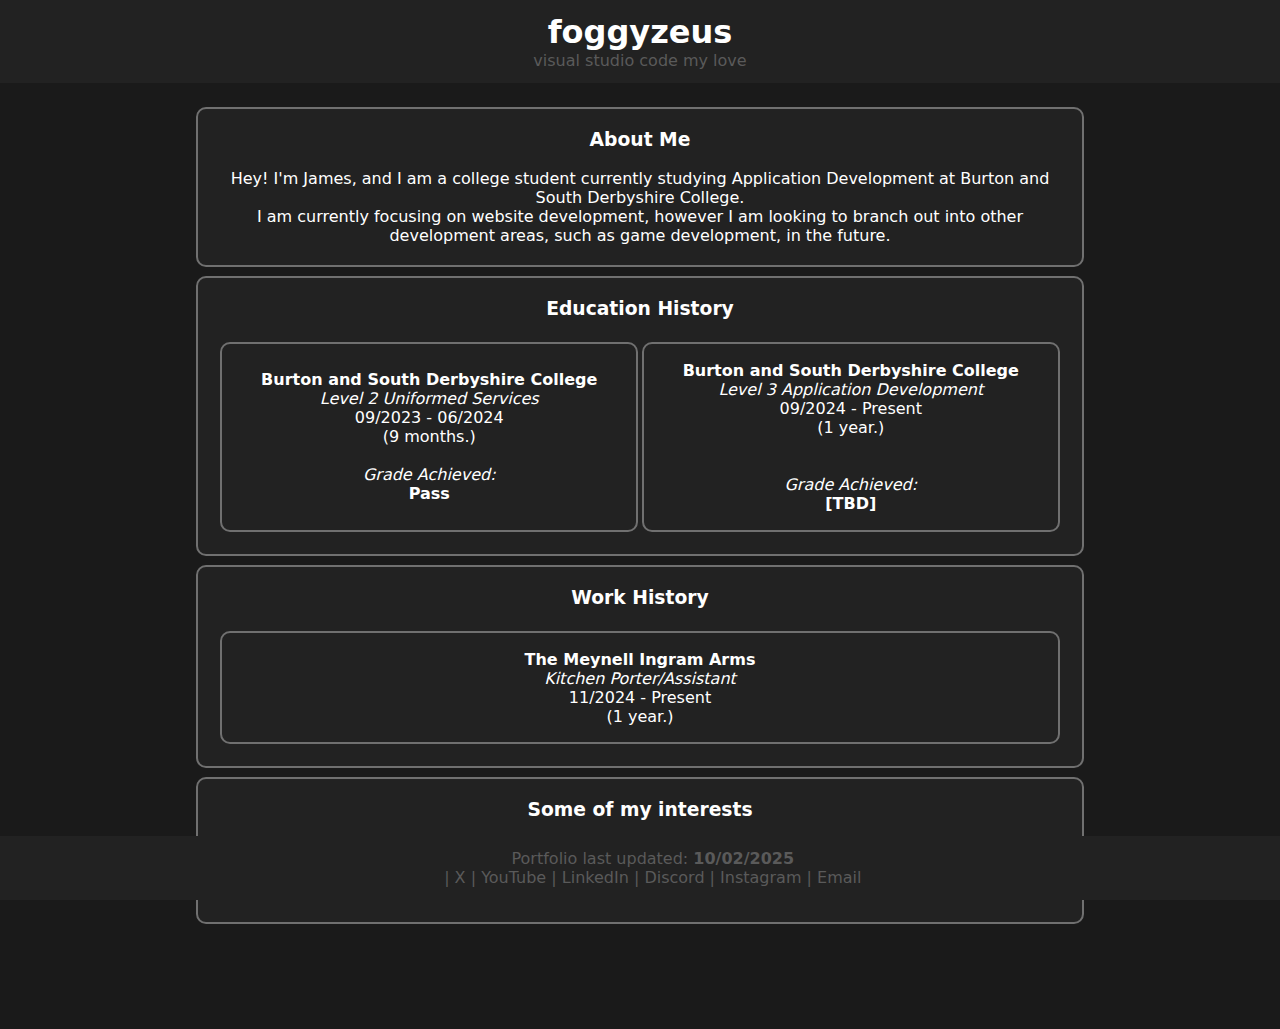
==== commit bf9252f8: "hfuoewa[fdhueiw\;hufdpisajhckdos" ====
--- a/index.html
+++ b/index.html
@@ -29,6 +29,12 @@
     <div class="break"></div>
 
     <div class="body">
+      <noscript class="box">
+        <div class="innerBox">
+          Some things on this site may break if JavaScript is not enabled,
+          please enable it!
+        </div>
+      </noscript>
       <div class="box">
         <h3>About Me</h3>
         <p>
@@ -44,27 +50,37 @@
         <h3>Education History<br /><br /></h3>
         <div class="innerBox">
           <div class="cardS">
-            <b>Burton and South Derbyshire College</b
-            ><i>Level 2 Uniformed Services</i>09/2023 - 06/2024<a id="college1TimeText">d</a><br /><br /><i
-              >Grade Achieved: </i
-            ><b>Pass</b>
+            <a href="https://www.bsdc.ac.uk/" class="clickyLink"
+              ><b>Burton and South Derbyshire College<br /></b
+              ><i>Level 2 Uniformed Services<br /></i>09/2023 - 06/2024<a
+                id="college1TimeText"
+                >JavaScript is required to see total time.</a
+              ><br /><i>Grade Achieved: </i><b>Pass</b></a
+            >
           </div>
           <div class="cardS">
-            <b>Burton and South Derbyshire College</b
-            ><i>Level 3 Application Development</i>09/2024 - Present<a id="college2TimeText">d</a><br /><br /><i>Grade Achieved: </i><b>[TBD]</b>
+            <a href="https://www.bsdc.ac.uk/" class="clickyLink"
+              ><b>Burton and South Derbyshire College<br /></b
+              ><i>Level 3 Application Development<br /></i>09/2024 - Present<a
+                id="college2TimeText"
+                >JavaScript is required to see total time.</a
+              ><br /><br /><i>Grade Achieved: </i><b>[TBD]</b></a
+            >
           </div>
         </div>
       </div>
       <div class="box">
         <h3>Work History<br /><br /></h3>
         <div class="innerBox">
-          <div class="cardS">
-            <b>The Meynell Ingram Arms</b
-            ><i>Kitchen Porter/Assistant<br /></i>11/2024 - Present<a
-              id="meynellTimeText"
-              >d</a
-            >
-          </div>
+          <a href="https://www.meynellingram.com/" class="clickyLink">
+            <div class="cardS">
+              <b>The Meynell Ingram Arms<br /></b
+              ><i>Kitchen Porter/Assistant<br /></i>11/2024 - Present<a
+                id="meynellTimeText"
+                >JavaScript is required to see total time.</a
+              >
+            </div></a
+          >
         </div>
       </div>
       <div class="box">
--- a/styles.css
+++ b/styles.css
@@ -55,6 +55,7 @@
 
 .box:hover{
   transform:scale(1.01);
+
 }
 
 .innerBox {
